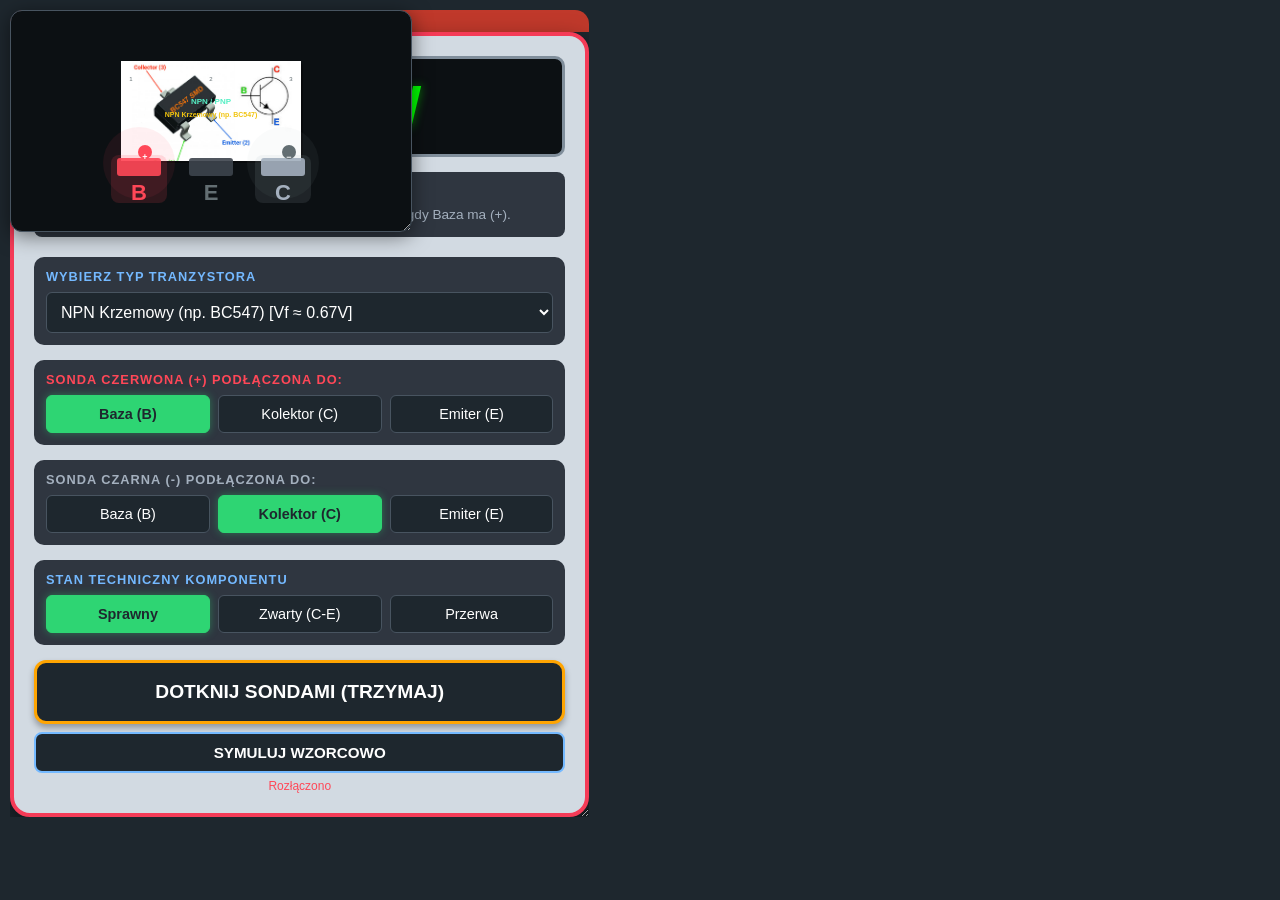
==== html/t6.html @ 1ccb3d2d "dodano obrazy lokalne dla pinoutu, serwowanie obrazow w WebServer, menu kolor paska w panelu zaawans" ====
<!DOCTYPE html>
<html lang="pl">
<head>
    <meta charset="UTF-8">
    <meta name="viewport" content="width=device-width, initial-scale=1.0">
    <title>Symulator Pomiaru Tranzystorów</title>
    <style>
        * {
            box-sizing: border-box;
            margin: 0;
            padding: 0;
            font-family: 'Segoe UI', Tahoma, Geneva, Verdana, sans-serif;
            -webkit-user-select: none; /* Blokuje zaznaczanie tekstu na telefonie */
            user-select: none;
        }

        #pinout-graphic svg { width: 100%; height: 100%; display: block; }

        body {
            background-color: #1e272e;
            color: #ffffff;
            min-height: 100vh;
            padding: 0;
            position: relative;
        }

        /* Obudowa multimetru dopasowana do ekranów mobilnych */
        .multimeter {
            background-color: #d2dae2;
            width: 100%;
            border-radius: 20px;
            padding: 20px;
            box-shadow: 0 10px 25px rgba(0,0,0,0.5);
            border: 4px solid #f53b57;
        }

        /* Ekran LCD */
        .lcd-display {
            background-color: #0c1013;
            border-radius: 10px;
            padding: 15px;
            text-align: center;
            margin-bottom: 15px;
            border: 3px solid #808e9b;
        }

        .lcd-value {
            font-family: monospace;
            font-size: 3.5rem;
            font-weight: bold;
            color: #00ff00;
            text-shadow: 0 0 10px rgba(0, 255, 0, 0.5);
            letter-spacing: 2px;
        }

        /* Opis i status */
        .status-box {
            text-align: center;
            margin-bottom: 20px;
            background-color: #2f3640;
            padding: 10px;
            border-radius: 8px;
            min-height: 65px;
        }

        .status-title {
            font-size: 1.1rem;
            font-weight: bold;
            color: #eccc68;
        }

        .status-desc {
            font-size: 0.85rem;
            color: #a4b0be;
            margin-top: 4px;
        }

        /* Sekcje kontrolne */
        .control-group {
            background-color: #2f3640;
            padding: 12px;
            border-radius: 10px;
            margin-bottom: 15px;
        }

        .group-title {
            font-size: 0.8rem;
            text-transform: uppercase;
            letter-spacing: 1px;
            color: #74b9ff;
            margin-bottom: 8px;
            font-weight: bold;
        }

        /* Kontrolki formularza */
        select {
            width: 100%;
            padding: 10px;
            border-radius: 6px;
            background-color: #1e272e;
            color: white;
            border: 1px solid #485460;
            font-size: 1rem;
            outline: none;
        }

        /* Przełączniki radiowe stylizowane na przyciski (Segmented Controls) */
        .radio-tile-group {
            display: flex;
            gap: 8px;
        }

        .radio-container {
            position: relative;
            flex: 1;
        }

        .radio-container input {
            position: absolute;
            opacity: 0;
            cursor: pointer;
        }

        .radio-label {
            display: block;
            text-align: center;
            background-color: #1e272e;
            padding: 10px 5px;
            border-radius: 6px;
            font-size: 0.9rem;
            cursor: pointer;
            border: 1px solid #485460;
            transition: all 0.2s;
        }

        .radio-container input:checked ~ .radio-label {
            background-color: #2ed573;
            color: #1e272e;
            font-weight: bold;
            border-color: #2ed573;
            box-shadow: 0 0 8px rgba(46, 213, 115, 0.4);
        }

        /* Przycisk dotykowy pomiaru */
        .btn-measure {
            width: 100%;
            padding: 18px;
            font-size: 1.2rem;
            font-weight: bold;
            text-transform: uppercase;
            color: white;
            background-color: #1e272e;
            border: 3px solid #ffa502;
            border-radius: 12px;
            cursor: pointer;
            box-shadow: 0 4px 6px rgba(0,0,0,0.3);
            transition: background 0.1s;
            touch-action: none; /* Blokuje zoomowanie przy przytrzymaniu na telefonie */
        }

        .btn-measure.active {
            background-color: #ff4757;
            border-color: #ff6b81;
            box-shadow: inset 0 4px 8px rgba(0,0,0,0.5);
        }
    </style>
</head>
<body>

<div id="pinout-graphic" style="position:absolute;background:#0c1013;border-radius:12px;padding:10px;border:1px solid #485460;display:flex;align-items:center;justify-content:center;resize:both;overflow:hidden;min-width:200px;min-height:120px;cursor:move;z-index:10;box-shadow:0 4px 20px rgba(0,0,0,0.5);"></div>


<div id="meter-container" style="position:absolute;resize:both;overflow:hidden;min-width:320px;min-height:420px;z-index:5;">
    <div id="meter-handle" style="cursor:move;background:#c0392b;color:white;font-size:0.75rem;font-weight:bold;padding:4px 10px;border-radius:14px 14px 0 0;text-align:center;user-select:none;">ZT-703S SYMULATOR — przeciągnij</div>
    <div class="multimeter" style="margin-top:0;">
    <div class="lcd-display">
        <div id="lcd" class="lcd-value">0.000 V</div>
    </div>

    <div class="status-box">
        <div id="status" class="status-title">Sondy odłączone</div>
        <div id="desc" class="status-desc">Wybierz parametry i naciśnij przycisk pomiaru.</div>
    </div>

    <div class="control-group">
        <div class="group-title">Wybierz typ tranzystora</div>
        <select id="transistor-type">
            <option value="npn_si">NPN Krzemowy (np. BC547) [Vf ≈ 0.67V]</option>
            <option value="pnp_si">PNP Krzemowy (np. BC557) [Vf ≈ 0.67V]</option>
            <option value="npn_ge">NPN Germanowy (Retro) [Vf ≈ 0.28V]</option>
            <option value="npn_darlington">Darlington (Wysokie Vf) [Vf ≈ 1.20V]</option>
            <option value="npn_mosfet">N-MOSFET Kanał N (np. IRF540)</option>
            <option value="pnp_mosfet">P-MOSFET Kanał P (np. IRF9540)</option>
            <option value="diode_si">Dioda krzemowa (np. 1N4148) [Vf ≈ 0.70V]</option>
            <option value="diode_schottky">Dioda Schottky'ego (np. BAT54) [Vf ≈ 0.30V]</option>
            <option value="diode_zener">Dioda Zenera (forward) [Vf ≈ 0.75V]</option>
            <option value="diode_led">LED czerwona [Vf ≈ 1.80V]</option>
        </select>
    </div>

    <div class="control-group">
        <div class="group-title" style="color: #ff4757;">Sonda Czerwona (+) podłączona do:</div>
        <div class="radio-tile-group">
            <div class="radio-container">
                <input type="radio" id="red-b" name="red_probe" value="B" checked>
                <label for="red-b" class="radio-label">Baza (B)</label>
            </div>
            <div class="radio-container">
                <input type="radio" id="red-c" name="red_probe" value="C">
                <label for="red-c" class="radio-label">Kolektor (C)</label>
            </div>
            <div class="radio-container" id="red-e-container">
                <input type="radio" id="red-e" name="red_probe" value="E">
                <label for="red-e" class="radio-label">Emiter (E)</label>
            </div>
        </div>
    </div>

    <div class="control-group">
        <div class="group-title" style="color: #a4b0be;">Sonda Czarna (-) podłączona do:</div>
        <div class="radio-tile-group">
            <div class="radio-container">
                <input type="radio" id="black-b" name="black_probe" value="B">
                <label for="black-b" class="radio-label">Baza (B)</label>
            </div>
            <div class="radio-container">
                <input type="radio" id="black-c" name="black_probe" value="C" checked>
                <label for="black-c" class="radio-label">Kolektor (C)</label>
            </div>
            <div class="radio-container" id="black-e-container">
                <input type="radio" id="black-e" name="black_probe" value="E">
                <label for="black-e" class="radio-label">Emiter (E)</label>
            </div>
        </div>
    </div>

    <div class="control-group">
        <div class="group-title">Stan techniczny komponentu</div>
        <div class="radio-tile-group">
            <div class="radio-container">
                <input type="radio" id="cond-good" name="condition" value="GOOD" checked>
                <label for="cond-good" class="radio-label">Sprawny</label>
            </div>
            <div class="radio-container">
                <input type="radio" id="cond-short" name="condition" value="SHORT">
                <label for="cond-short" class="radio-label" id="cond-short-label">Zwarty (C-E)</label>
            </div>
            <div class="radio-container">
                <input type="radio" id="cond-open" name="condition" value="OPEN">
                <label for="cond-open" class="radio-label">Przerwa</label>
            </div>
        </div>
    </div>

    <button id="btn-measure" class="btn-measure">Dotknij sondami (Trzymaj)</button>

    <button id="btn-simulate" style="width:100%;padding:10px;font-size:0.95rem;font-weight:bold;text-transform:uppercase;color:white;background-color:#1e272e;border:2px solid #74b9ff;border-radius:8px;cursor:pointer;margin-top:8px;transition:background 0.1s;">Symuluj wzorcowo</button>

    <div id="diode-indicator" style="display:none;align-items:center;gap:8px;margin-top:10px;padding:6px 10px;background:#0c1013;border-radius:6px;border:1px solid #2ed573;">
        <span style="width:10px;height:10px;border-radius:50%;background:#2ed573;box-shadow:0 0 6px #2ed573;"></span>
        <span style="font-size:0.8rem;color:#2ed573;font-weight:bold;">TRYB DIODE — dane z miernika</span>
    </div>
    <div id="sse-status" style="text-align:center;font-size:0.75rem;color:#a4b0be;margin-top:6px;">Łączenie z miernikiem...</div>
</div>
</div>

<script>
    // Baza danych dla złączy tranzystorów
    function cat(type) {
        if (type.startsWith('diode')) return 'diode';
        if (type.endsWith('mosfet')) return 'mosfet';
        return 'bjt';
    }

    const transistorDatabase = {
        npn_si: { be: 0.685, bc: 0.675, desc: "Standardowy krzemowy tranzystor NPN. Przewodzi, gdy Baza ma (+)." },
        pnp_si: { be: 0.685, bc: 0.675, desc: "Standardowy krzemowy tranzystor PNP. Przewodzi, gdy Baza ma (-)." },
        npn_ge: { be: 0.290, bc: 0.275, desc: "Tranzystor germanowy retro. Niskie napięcia przewodzenia złączy." },
        npn_darlington: { be: 1.250, bc: 0.710, desc: "Tranzystor Darlingtona. Posiada dwa złącza szeregowe na bazie." },
        npn_mosfet: { be: 0.000, bc: 0.000, body_diode: 0.720, desc: "N-kanałowy MOSFET. Dioda pasożytnicza D-S przewodzi przy D(+) S(-)." },
        pnp_mosfet: { be: 0.000, bc: 0.000, body_diode: 0.720, desc: "P-kanałowy MOSFET. Dioda pasożytnicza S-D przewodzi przy S(+) D(-)." },
        diode_si: { be: 0.700, bc: 0, desc: "Standardowa dioda krzemowa (1N4148, 1N4007). Przewodzi przy A(+) K(-)." },
        diode_schottky: { be: 0.300, bc: 0, desc: "Dioda Schottky'ego (BAT54). Niski Vf ≈ 0.3V. Szybkie przełączanie." },
        diode_zener: { be: 0.750, bc: 0, desc: "Dioda Zenera w kierunku przewodzenia. Vf podobny do standardowej diody." },
        diode_led: { be: 1.800, bc: 0, desc: "LED czerwona. Wyższy Vf ≈ 1.8V. Świeci przy przewodzeniu." }
    };

    // Referencje do elementów DOM
    const lcd = document.getElementById('lcd');
    const statusText = document.getElementById('status');
    const descText = document.getElementById('desc');
    const transistorSelect = document.getElementById('transistor-type');
    const btnMeasure = document.getElementById('btn-measure');
    let isConnected = false;
    let loopInterval = null;

    // Generatory SVG pinoutów SOT-23 (widok z góry) z podświetleniem sond
    function diodeSVG(redPin, blackPin, label, imgUrl) {
        var w = 380, h = 220;
        if (!imgUrl) imgUrl = 'images/diode_symbol.png';
        var svg = '<svg width="' + w + '" height="' + h + '" viewBox="0 0 ' + w + ' ' + h + '" xmlns="http://www.w3.org/2000/svg">' +
            // tło
            '<rect width="' + w + '" height="' + h + '" rx="8" fill="#1a1e24"/>' +
            // obrazek symbolu diody
            '<image href="' + imgUrl + '" x="40" y="5" width="300" height="150" preserveAspectRatio="xMidYMid meet"/>' +
            // nazwa komponentu nad obrazkiem
            '<text x="190" y="18" text-anchor="middle" fill="#f1c40f" font-size="7" font-family="sans-serif" font-weight="bold">' + (label || '') + '</text>' +
            // nóżki
            function() {
                var s = '';
                var pinX = [80, 190, 300];
                var pinW = 50, pinH = 18, pinY = 170;
                var vals = ['A', '', 'K'];
                var labels = ['A', '', 'K'];
                for (var i = 0; i < 3; i++) {
                    if (i === 1) {
                        s += '<rect x="' + (pinX[i] - 20) + '" y="' + (pinY + 10) + '" width="40" height="' + pinH + '" rx="2" fill="#2d3436" opacity="0.3"/>';
                        continue;
                    }
                    var px = pinX[i] - pinW / 2;
                    var label = labels[i];
                    var val = vals[i];
                    var isRed = val === redPin;
                    var isBlack = val === blackPin;
                    var leadColor = '#3d444d';
                    var labelColor = '#636e72';
                    var bgColor = 'transparent';
                    var glow = '';
                    if (isRed) {
                        leadColor = '#ff4757'; labelColor = '#ff4757'; bgColor = 'rgba(255,71,87,0.15)';
                        glow = '<circle cx="' + pinX[i] + '" cy="' + (pinY + 10) + '" r="36" fill="rgba(255,71,87,0.08)"/>';
                    } else if (isBlack) {
                        leadColor = '#a4b0be'; labelColor = '#a4b0be'; bgColor = 'rgba(164,176,190,0.12)';
                        glow = '<circle cx="' + pinX[i] + '" cy="' + (pinY + 10) + '" r="36" fill="rgba(164,176,190,0.06)"/>';
                    }
                    s += glow;
                    if (bgColor !== 'transparent') {
                        s += '<rect x="' + (px - 6) + '" y="' + (pinY - 3) + '" width="' + (pinW + 12) + '" height="' + (pinH + 30) + '" rx="8" fill="' + bgColor + '"/>';
                    }
                    s += '<rect x="' + px + '" y="' + pinY + '" width="' + pinW + '" height="' + pinH + '" rx="3" fill="' + leadColor + '" opacity="0.9"/>';
                    s += '<text x="' + pinX[i] + '" y="' + (pinY + pinH + 24) + '" text-anchor="middle" fill="' + labelColor + '" font-size="22" font-weight="bold" font-family="monospace">' + label + '</text>';
                    if (isRed) {
                        s += '<circle cx="' + (pinX[i] + pinW / 2 - 16) + '" cy="' + (pinY - 6) + '" r="7" fill="#ff4757"/>';
                        s += '<text x="' + (pinX[i] + pinW / 2 - 16) + '" y="' + (pinY + 2) + '" text-anchor="middle" fill="white" font-size="9" font-weight="bold">+</text>';
                    } else if (isBlack) {
                        s += '<circle cx="' + (pinX[i] + pinW / 2 - 16) + '" cy="' + (pinY - 6) + '" r="7" fill="#636e72"/>';
                        s += '<text x="' + (pinX[i] + pinW / 2 - 16) + '" y="' + (pinY + 2) + '" text-anchor="middle" fill="white" font-size="9" font-weight="bold">−</text>';
                    }
                }
                return s;
            }() +
            '</svg>';
        return svg;
    }

    function pinoutSVG(pins, subtitle, label, redPin, blackPin, imgUrl) {
        var w = 380, h = 200, bx = 100, by = 40, bw = 180, bh = 100;
        var svg = '<svg width="' + w + '" height="' + h + '" viewBox="0 0 ' + w + ' ' + h + '" xmlns="http://www.w3.org/2000/svg">' +
            // cień
            '<rect x="' + (bx + 2) + '" y="' + (by + 2) + '" width="' + bw + '" height="' + bh + '" rx="4" fill="rgba(0,0,0,0.35)"/>' +
            // korpus
            (!imgUrl
                ? '<rect x="' + bx + '" y="' + by + '" width="' + bw + '" height="' + bh + '" rx="4" fill="#1a1e24" stroke="#555f6d" stroke-width="1.5"/>' +
                  '<rect x="' + (bx + 4) + '" y="' + (by + 4) + '" width="' + (bw - 8) + '" height="' + 6 + '" rx="2" fill="#2d3436" opacity="0.5"/>' +
                  '<path d="M' + (bx + 6) + ' ' + (by + 2) + ' L' + (bx + 6) + ' ' + (by + 14) + '" stroke="#e17055" stroke-width="2.5" stroke-linecap="round" opacity="0.8"/>' +
                  '<circle cx="' + (bx + 12) + '" cy="' + (by + 12) + '" r="2.5" fill="#e17055" opacity="0.9"/>'
                : '<image href="' + imgUrl + '" x="' + bx + '" y="' + by + '" width="' + bw + '" height="' + bh + '" preserveAspectRatio="xMidYMid slice" style="border-radius:4px"/>'
            ) +
            // nadruk
            '<text x="' + (bx + bw / 2) + '" y="' + (by + 30) + '" text-anchor="middle" fill="#a4b0be" font-size="6.5" font-family="sans-serif" letter-spacing="1">' + (imgUrl ? '' : 'SOT-23') + '</text>' +
            '<text x="' + (bx + bw / 2) + '" y="' + (by + 43) + '" text-anchor="middle" fill="' + (subtitle.includes('MOS') ? '#74b9ff' : '#55efc4') + '" font-size="8" font-weight="bold" font-family="sans-serif">' + subtitle + '</text>' +
            // nazwa komponentu
            '<text x="' + (bx + bw / 2) + '" y="' + (by + 56) + '" text-anchor="middle" fill="#f1c40f" font-size="7" font-family="sans-serif" font-weight="bold">' + label + '</text>' +
            // numerki pinów na korpusie
            '<text x="' + (bx + 10) + '" y="' + (by + 20) + '" text-anchor="middle" fill="#636e72" font-size="6" font-family="sans-serif">1</text>' +
            '<text x="' + (bx + bw / 2) + '" y="' + (by + 20) + '" text-anchor="middle" fill="#636e72" font-size="6" font-family="sans-serif">2</text>' +
            '<text x="' + (bx + bw - 10) + '" y="' + (by + 20) + '" text-anchor="middle" fill="#636e72" font-size="6" font-family="sans-serif">3</text>';
        // nóżki
        var pinX = [bx + 18, bx + bw / 2, bx + bw - 18];
        var pinW = 44, pinH = 18, pinY = by + bh - 3;
        for (var i = 0; i < 3; i++) {
            var px = pinX[i] - pinW / 2;
            var isRed = pins[i] === redPin;
            var isBlack = pins[i] === blackPin;
            var leadColor = '#3d444d';
            var labelColor = '#636e72';
            var bgColor = 'transparent';
            var glow = '';
            if (isRed) {
                leadColor = '#ff4757';
                labelColor = '#ff4757';
                bgColor = 'rgba(255,71,87,0.15)';
                glow = '<circle cx="' + pinX[i] + '" cy="' + (pinY + 5) + '" r="36" fill="rgba(255,71,87,0.08)"/>';
            } else if (isBlack) {
                leadColor = '#a4b0be';
                labelColor = '#a4b0be';
                bgColor = 'rgba(164,176,190,0.12)';
                glow = '<circle cx="' + pinX[i] + '" cy="' + (pinY + 5) + '" r="36" fill="rgba(164,176,190,0.06)"/>';
            }
            svg += glow;
            if (bgColor !== 'transparent') {
                svg += '<rect x="' + (px - 6) + '" y="' + (pinY - 3) + '" width="' + (pinW + 12) + '" height="' + (pinH + 30) + '" rx="8" fill="' + bgColor + '"/>';
            }
            svg += '<rect x="' + px + '" y="' + pinY + '" width="' + pinW + '" height="' + pinH + '" rx="3" fill="' + leadColor + '" opacity="0.9"/>';
            svg += '<text x="' + pinX[i] + '" y="' + (pinY + pinH + 24) + '" text-anchor="middle" fill="' + labelColor + '" font-size="22" font-weight="bold" font-family="monospace">' + pins[i] + '</text>';
            if (isRed) {
                svg += '<circle cx="' + (pinX[i] + pinW / 2 - 16) + '" cy="' + (pinY - 6) + '" r="7" fill="#ff4757"/>';
                svg += '<text x="' + (pinX[i] + pinW / 2 - 16) + '" y="' + (pinY + 2) + '" text-anchor="middle" fill="white" font-size="9" font-weight="bold">+</text>';
            } else if (isBlack) {
                svg += '<circle cx="' + (pinX[i] + pinW / 2 - 16) + '" cy="' + (pinY - 6) + '" r="7" fill="#636e72"/>';
                svg += '<text x="' + (pinX[i] + pinW / 2 - 16) + '" y="' + (pinY + 2) + '" text-anchor="middle" fill="white" font-size="9" font-weight="bold">−</text>';
            }
        }
        svg += '</svg>';
        return svg;
    }

    function updatePinoutGraphic() {
        var type = transistorSelect.value;
        var el = document.getElementById('pinout-graphic');
        var c = cat(type);
        var redPin = getSelectedRadio('red_probe');
        var blackPin = getSelectedRadio('black_probe');
        var label = transistorSelect.options[transistorSelect.selectedIndex].text.split('[')[0].trim();
        if (c === 'diode') {
            var map = { B: 'A', C: 'K' };
            var imgUrls = {
                diode_schottky: 'images/schottky.png',
                diode_zener: 'images/zener.png',
                diode_led: 'images/led.jpg'
            };
            var diodeImgUrl = imgUrls[type];
            el.innerHTML = diodeSVG(map[redPin] || redPin, map[blackPin] || blackPin, label, diodeImgUrl);
        } else {
            var isMos = c === 'mosfet';
            var pins = isMos ? ['G', 'S', 'D'] : ['B', 'E', 'C'];
            var subtitle = isMos ? 'MOSFET' : 'NPN / PNP';
            // mapuj wartości radio (B/C/E) na nazwy pinów MOSFET (G/D/S)
            var mosMap = { B: 'G', C: 'D', E: 'S' };
            var mappedRed = isMos ? (mosMap[redPin] || redPin) : redPin;
            var mappedBlack = isMos ? (mosMap[blackPin] || blackPin) : blackPin;
            var imgUrl = null;
            if (type === 'npn_si') {
                imgUrl = 'images/bc547.jpg';
            } else if (type === 'pnp_si') {
                imgUrl = 'images/bc557.jpg';
            } else if (type === 'npn_mosfet') {
                imgUrl = 'images/nmos.jpeg';
            } else if (type === 'pnp_mosfet') {
                imgUrl = 'images/pmos.png';
            }
            el.innerHTML = pinoutSVG(pins, subtitle, label, mappedRed, mappedBlack, imgUrl);
        }
    }

    // Aktualizacja opisu, grafiki i etykiet sond przy zmianie typu
    function updateProbeLabels() {
        var c = cat(transistorSelect.value);
        var redLabels, blackLabels;
        var showThird = true;
        if (c === 'diode') {
            redLabels = ['Anoda (A)', 'Katoda (K)'];
            blackLabels = ['Anoda (A)', 'Katoda (K)'];
            showThird = false;
            document.getElementById('cond-short-label').textContent = 'Zwarty (A-K)';
            // reset trzeciego pinu jeśli był zaznaczony
            if (document.getElementById('red-e').checked) { document.getElementById('red-b').checked = true; }
            if (document.getElementById('black-e').checked) { document.getElementById('black-b').checked = true; }
        } else if (c === 'mosfet') {
            redLabels = ['Bramka (G)', 'Dren (D)', "Źródło (S)"];
            blackLabels = ['Bramka (G)', 'Dren (D)', "Źródło (S)"];
            document.getElementById('cond-short-label').textContent = 'Zwarty (D-S)';
        } else {
            redLabels = ['Baza (B)', 'Kolektor (C)', 'Emiter (E)'];
            blackLabels = ['Baza (B)', 'Kolektor (C)', 'Emiter (E)'];
            document.getElementById('cond-short-label').textContent = 'Zwarty (C-E)';
        }
        // pokaż/ukryj trzeci pin
        document.getElementById('red-e-container').style.display = showThird ? '' : 'none';
        document.getElementById('black-e-container').style.display = showThird ? '' : 'none';
        // ustaw etykiety
        document.querySelectorAll('input[name="red_probe"]').forEach(function(r, i) {
            if (i < redLabels.length) {
                document.querySelector('label[for="' + r.id + '"]').textContent = redLabels[i];
            }
        });
        document.querySelectorAll('input[name="black_probe"]').forEach(function(r, i) {
            if (i < blackLabels.length) {
                document.querySelector('label[for="' + r.id + '"]').textContent = blackLabels[i];
            }
        });
    }
    transistorSelect.addEventListener('change', () => {
        const type = transistorSelect.value;
        descText.innerText = transistorDatabase[type].desc;
        updatePinoutGraphic();
        updateProbeLabels();
        if (isConnected) calculateMeasurement();
    });

    // Śledzenie zmian w przełącznikach
    document.querySelectorAll('input[type=radio]').forEach(radio => {
        radio.addEventListener('change', () => {
            updatePinoutGraphic();
            if (isConnected) calculateMeasurement();
        });
    });

    function getSelectedRadio(name) {
        return document.querySelector(`input[name="${name}"]:checked`).value;
    }

    // Rdzeń obliczeniowy pomiaru tranzystora
    function calculateMeasurement() {
        const type = transistorSelect.value;
        const red = getSelectedRadio('red_probe');
        const black = getSelectedRadio('black_probe');
        const condition = getSelectedRadio('condition');
        const isDiode = type.startsWith('diode');
        const isNPN = type.startsWith('npn');
        const isMOSFET = type.endsWith('mosfet');

        // Błąd podłączenia pod ten sam pin
        if (red === black) {
            lcd.innerText = "0.000 V";
            statusText.innerText = "Sondy zwarte na tym samym pinie";
            statusText.style.color = "#ffa502";
            return;
        }

        // DIODA
        if (isDiode) {
            if (condition === "SHORT") {
                const noise = (Math.random() * (0.004 - 0.001) + 0.001).toFixed(3);
                lcd.innerText = noise + " V";
                statusText.innerText = "ZWARCIE ZŁĄCZA A-K";
                statusText.style.color = "#ff4757";
                return;
            }
            if (condition === "OPEN") {
                lcd.innerText = "OL";
                statusText.innerText = "PRZERWA W STRUKTURZE";
                statusText.style.color = "#ff4757";
                return;
            }
            // forward bias
            if (red === "B" && black === "C") {
                const noise = (Math.random() * (0.002 - (-0.002)) + (-0.002));
                const v = (transistorDatabase[type].be + noise).toFixed(3);
                lcd.innerText = v + " V";
                statusText.innerText = "Dioda przewodzi (A→K) OK";
                statusText.style.color = "#2ed573";
                return;
            }
            lcd.innerText = "OL";
            statusText.innerText = "Dioda zaporowo (OL)";
            statusText.style.color = "#ffffff";
            return;
        }

        // 1. Uszkodzenie: Zwarcie (Short) - najczęściej Kolektor-Emiter
        if (condition === "SHORT") {
            if ((red === "C" && black === "E") || (red === "E" && black === "C")) {
                const noise = (Math.random() * (0.004 - 0.001) + 0.001).toFixed(3);
                lcd.innerText = `${noise} V`;
                statusText.innerText = "Uszkodzenie: ZWARCIE ZŁĄCZA C-E";
                statusText.style.color = "#ff4757";
                return;
            }
        }

        // 2. Uszkodzenie: Przerwa (Open)
        if (condition === "OPEN") {
            lcd.innerText = "OL";
            statusText.innerText = "Uszkodzenie: PRZERWA W STRUKTURZE";
            statusText.style.color = "#ff4757";
            return;
        }

        // 3. Komponent sprawny
        if (condition === "GOOD") {
            
            if (isMOSFET) {
                const isNChannel = type.startsWith("npn");
                let isBodyDiodeForward = isNChannel ? (red === "C" && black === "E") : (red === "E" && black === "C");
                
                if (isBodyDiodeForward) {
                    const noise = (Math.random() * (0.002 - (-0.002)) + (-0.002));
                    const finalVoltage = (transistorDatabase[type].body_diode + noise).toFixed(3);
                    lcd.innerText = `${finalVoltage} V`;
                    statusText.innerText = "Dioda pasożytnicza: Przewodzenie (OK)";
                    statusText.style.color = "#2ed573";
                    return;
                }
                
                lcd.innerText = "OL";
                statusText.innerText = "Bramka izolowana / Kierunek zaporowy (OL)";
                statusText.style.color = "#ffffff";
                return;
            }
            
            let isForwardBE = isNPN ? (red === "B" && black === "E") : (red === "E" && black === "B");
            let isForwardBC = isNPN ? (red === "B" && black === "C") : (red === "C" && black === "B");

            const noise = (Math.random() * (0.002 - (-0.002)) + (-0.002));

            if (isForwardBE) {
                const finalVoltage = (transistorDatabase[type].be + noise).toFixed(3);
                lcd.innerText = `${finalVoltage} V`;
                statusText.innerText = "Złącze Baza-Emiter: Przewodzenie (OK)";
                statusText.style.color = "#2ed573";
                return;
            }

            if (isForwardBC) {
                const finalVoltage = (transistorDatabase[type].bc + noise).toFixed(3);
                lcd.innerText = `${finalVoltage} V`;
                statusText.innerText = "Złącze Baza-Kolektor: Przewodzenie (OK)";
                statusText.style.color = "#2ed573";
                return;
            }

            // Stan zaporowy lub brak przejścia na sprawnym tranzystorze (np. C-E)
            lcd.innerText = "OL";
            statusText.innerText = "Kierunek zaporowy / Brak przejścia (OL)";
            statusText.style.color = "#ffffff";
        }
    }

    // --- PRZYWRÓCONA ORYGINALNA OBSŁUGA ZDARZEŃ DOTYKOWYCH I MYSZY (Trzymaj, aby mierzyć) ---

    function startMeasurement(e) {
        e.preventDefault(); 
        if (isConnected) return;
        
        isConnected = true;
        btnMeasure.classList.add('active');
        btnMeasure.innerText = "Mierzę...";
        
        calculateMeasurement();
        loopInterval = setInterval(calculateMeasurement, 100);
    }

    function stopMeasurement() {
        if (!isConnected) return;
        
        isConnected = false;
        btnMeasure.classList.remove('active');
        btnMeasure.innerText = "Dotknij sondami (Trzymaj)";
        
        clearInterval(loopInterval);
        lcd.innerText = "0.000 V";
        statusText.innerText = "Sondy odłączone";
        statusText.style.color = "#ffffff";
    }

    // Obsługa dla komputerów (Myszka)
    btnMeasure.addEventListener('mousedown', startMeasurement);
    window.addEventListener('mouseup', stopMeasurement);

    // Obsługa dla smartfonów/tabletów (Dotyk) - Działa w Pydroid 3
    btnMeasure.addEventListener('touchstart', startMeasurement);
    window.addEventListener('touchend', stopMeasurement);

    // Przycisk symulacji wzorcowej
    const btnSimulate = document.getElementById('btn-simulate');
    let simActive = false;

    btnSimulate.addEventListener('click', function () {
        if (diodeMode) {
            simulateOnce();
        } else {
            startMeasurement(new Event('mousedown'));
            setTimeout(stopMeasurement, 400);
        }
    });

    let simHoldUntil = 0;

    function simulateOnce() {
        simActive = true;
        simHoldUntil = Date.now() + 2000;
        const type = transistorSelect.value;
        const red = getSelectedRadio('red_probe');
        const black = getSelectedRadio('black_probe');
        const condition = getSelectedRadio('condition');

        if (red === black) {
            lcd.innerText = '0.000 V';
            statusText.innerText = 'SYMULACJA: Sondy zwarte na tym samym pinie';
            statusText.style.color = '#ffa502';
            descText.innerText = 'Podłącz sondy do różnych pinów';
            simActive = false;
            return;
        }

        const isGood = condition === 'GOOD';
        const isDiode = type.startsWith('diode');
        const isNPN = type.startsWith('npn');
        const isMOSFET = type.endsWith('mosfet');

        // --- DIODA ---
        if (isDiode) {
            if (condition === 'SHORT') {
                const noise = (Math.random() * (0.004 - 0.001) + 0.001).toFixed(3);
                lcd.innerText = noise + ' V';
                statusText.innerText = 'SYMULACJA: ZWARCIE ZŁĄCZA A-K';
                statusText.style.color = '#ff4757';
                descText.innerText = 'Element USZKODZONY — zwarcie anoda-katoda';
                simActive = false;
                return;
            }
            if (condition === 'OPEN') {
                lcd.innerText = 'OL';
                statusText.innerText = 'SYMULACJA: PRZERWA W STRUKTURZE';
                statusText.style.color = '#ff4757';
                descText.innerText = 'Element USZKODZONY — brak przewodzenia w obie strony';
                simActive = false;
                return;
            }
            // forward bias: A+, K-
            if (red === 'B' && black === 'C') {
                const noise = (Math.random() * (0.002 - (-0.002)) + (-0.002));
                const v = (transistorDatabase[type].be + noise).toFixed(3);
                lcd.innerText = v + ' V';
                statusText.innerText = 'SYMULACJA: Dioda przewodzi (A→K)';
                statusText.style.color = '#2ed573';
                descText.innerText = isGood ? 'Element SPRAWNY — typowy Vf diody w kierunku przewodzenia' : 'Wynik jak dla sprawnego';
                simActive = false;
                return;
            }
            // reverse bias
            lcd.innerText = 'OL';
            statusText.innerText = 'SYMULACJA: Dioda zaporowo (OL)';
            statusText.style.color = '#ffffff';
            descText.innerText = 'Element SPRAWNY — brak przewodzenia w kierunku zaporowym';
            simActive = false;
            return;
        }

        if (condition === 'SHORT' && ((red === 'C' && black === 'E') || (red === 'E' && black === 'C'))) {
            const noise = (Math.random() * (0.004 - 0.001) + 0.001).toFixed(3);
            lcd.innerText = noise + ' V';
            statusText.innerText = 'SYMULACJA: ZWARCIE ZŁĄCZA C-E';
            statusText.style.color = '#ff4757';
            descText.innerText = 'Element USZKODZONY — zwarcie kolektor-emiter';
            simActive = false;
            return;
        }

        if (condition === 'OPEN') {
            lcd.innerText = 'OL';
            statusText.innerText = 'SYMULACJA: PRZERWA W STRUKTURZE';
            statusText.style.color = '#ff4757';
            descText.innerText = 'Element USZKODZONY — brak przewodzenia na wszystkich złączach';
            simActive = false;
            return;
        }

        if (isMOSFET) {
            const isNChannel = type.startsWith('npn');
            const isBodyDiodeForward = isNChannel ? (red === 'C' && black === 'E') : (red === 'E' && black === 'C');
            if (isBodyDiodeForward) {
                const noise = (Math.random() * (0.002 - (-0.002)) + (-0.002));
                const finalVoltage = (transistorDatabase[type].body_diode + noise).toFixed(3);
                lcd.innerText = finalVoltage + ' V';
                statusText.innerText = 'SYMULACJA: Dioda pasożytnicza — Przewodzenie (OK)';
                statusText.style.color = '#2ed573';
                descText.innerText = 'Element SPRAWNY — dioda wewnętrzna MOSFET przewodzi';
                simActive = false;
                return;
            }
            lcd.innerText = 'OL';
            statusText.innerText = 'SYMULACJA: Bramka izolowana (OL)';
            statusText.style.color = '#ffffff';
            descText.innerText = 'Element SPRAWNY — bramka izolowana, kierunek zaporowy';
            simActive = false;
            return;
        }

        const isForwardBE = isNPN ? (red === 'B' && black === 'E') : (red === 'E' && black === 'B');
        const isForwardBC = isNPN ? (red === 'B' && black === 'C') : (red === 'C' && black === 'B');
        const noise = (Math.random() * (0.002 - (-0.002)) + (-0.002));

        if (isForwardBE) {
            const v = (transistorDatabase[type].be + noise).toFixed(3);
            lcd.innerText = v + ' V';
            statusText.innerText = 'SYMULACJA: Złącze B-E — Przewodzenie (OK)';
            statusText.style.color = '#2ed573';
            descText.innerText = isGood ? 'Element SPRAWNY — typowy Vf złącza baza-emiter' : 'Wynik jak dla sprawnego — ustaw stan na Zwarty/Przerwa by zasymulować uszkodzenie';
            simActive = false;
            return;
        }

        if (isForwardBC) {
            const v = (transistorDatabase[type].bc + noise).toFixed(3);
            lcd.innerText = v + ' V';
            statusText.innerText = 'SYMULACJA: Złącze B-C — Przewodzenie (OK)';
            statusText.style.color = '#2ed573';
            descText.innerText = isGood ? 'Element SPRAWNY — typowy Vf złącza baza-kolektor' : 'Wynik jak dla sprawnego — ustaw stan na Zwarty/Przerwa by zasymulować uszkodzenie';
            simActive = false;
            return;
        }

        lcd.innerText = 'OL';
        statusText.innerText = 'SYMULACJA: Kierunek zaporowy (OL)';
        statusText.style.color = '#ffffff';
        descText.innerText = 'Element SPRAWNY — brak przewodzenia w tym kierunku';
        simActive = false;
    }

    // Ustawienie pierwszego opisu, grafiki i etykiet
    descText.innerText = transistorDatabase[transistorSelect.value].desc;
    updatePinoutGraphic();
    updateProbeLabels();

    // --- Połączenie SSE z rzeczywistym miernikiem (tryb DIODE) ---
    let diodeMode = false;
    let es = null;
    let lastRealValue = null;

    function showDiodeStatus() {
        if (diodeMode) {
            document.getElementById('diode-indicator').style.display = 'flex';
        } else {
            document.getElementById('diode-indicator').style.display = 'none';
        }
    }

    function connectSSE() {
        if (es) { es.close(); }
        es = new EventSource('/measure');
        es.onopen = function () {
            document.getElementById('sse-status').textContent = 'Połączono z miernikiem';
            document.getElementById('sse-status').style.color = '#2ed573';
        };
        es.onmessage = function (e) {
            try {
                var d = JSON.parse(e.data);
                var isDiode = d.Mode1 === 'DIODE';
                if (isDiode !== diodeMode) {
                    diodeMode = isDiode;
                    showDiodeStatus();
                }
                if (diodeMode) {
                    if (Date.now() < simHoldUntil) return;
                    var val = parseFloat(d.Value);
                    if (!isNaN(val)) {
                        lastRealValue = val;
                        if (val < 0.001) {
                            lcd.innerText = 'OL';
                            statusText.innerText = 'Tryb DIODE — brak przewodzenia (OL)';
                            statusText.style.color = '#ffffff';
                            descText.innerText = 'Sondy rozwarte — brak mierzonego elementu';
                        } else {
                            lcd.innerText = val.toFixed(3) + ' V';
                            statusText.innerText = 'Tryb DIODE — pomiar rzeczywisty';
                            statusText.style.color = '#2ed573';
                            if (val < 0.01) {
                                descText.innerText = 'Sondy rozwarte lub zwarcie';
                            } else if (val < 0.4) {
                                descText.innerText = 'Bardzo niskie napięcie — możliwe zwarcie';
                            } else if (val < 0.9) {
                                descText.innerText = 'Złącze przewodzi — typowy Vf dla krzemu';
                            } else if (val < 1.5) {
                                descText.innerText = 'Wysokie Vf — możliwy Darlington lub LED';
                            } else {
                                descText.innerText = 'Bardzo wysokie Vf — dioda LED?';
                            }
                        }
                    } else if (d.Label === 'OL') {
                        lcd.innerText = 'OL';
                        statusText.innerText = 'Tryb DIODE — brak przewodzenia (OL)';
                        statusText.style.color = '#ffffff';
                        descText.innerText = 'Sondy rozwarte lub kierunek zaporowy';
                    }
                }
            } catch (err) { }
        };
        es.onerror = function () {
            document.getElementById('sse-status').textContent = 'Rozłączono';
            document.getElementById('sse-status').style.color = '#ff4757';
            diodeMode = false;
            showDiodeStatus();
            es.close();
            es = null;
            setTimeout(connectSSE, 3000);
        };
    }

    connectSSE();

    // --- Przeciąganie i skalowanie okienek ---
    function makeDraggable(el, handle) {
        if (!el) return;
        var key = el.id + '_pos';
        var saved = localStorage.getItem(key);
        if (saved) {
            try {
                var p = JSON.parse(saved);
                if (p.x !== undefined) el.style.left = p.x + 'px';
                if (p.y !== undefined) el.style.top = p.y + 'px';
            } catch(e) {}
        } else {
            el.style.left = '10px';
            el.style.top = '10px';
        }
        var offX = 0, offY = 0, dragging = false, startX = 0, startY = 0;
        var h = handle || el;
        h.addEventListener('mousedown', function(e) {
            dragging = true;
            offX = e.clientX - el.offsetLeft;
            offY = e.clientY - el.offsetTop;
            startX = e.clientX;
            startY = e.clientY;
            h.style.cursor = 'grabbing';
        });
        document.addEventListener('mousemove', function(e) {
            if (!dragging) return;
            if (Math.abs(e.clientX - startX) < 5 && Math.abs(e.clientY - startY) < 5) return;
            el.style.left = (e.clientX - offX) + 'px';
            el.style.top = (e.clientY - offY) + 'px';
        });
        document.addEventListener('mouseup', function() {
            if (!dragging) return;
            dragging = false;
            h.style.cursor = '';
            localStorage.setItem(key, JSON.stringify({
                x: el.offsetLeft, y: el.offsetTop
            }));
        });
        var timer;
        function saveSize() {
            clearTimeout(timer);
            timer = setTimeout(function() {
                localStorage.setItem(key, JSON.stringify({
                    x: el.offsetLeft, y: el.offsetTop
                }));
            }, 500);
        }
        if (window.ResizeObserver) {
            new ResizeObserver(saveSize).observe(el);
        }
    }

    makeDraggable(document.getElementById('pinout-graphic'));
    makeDraggable(document.getElementById('meter-container'), document.getElementById('meter-handle'));

    // Podwójne kliknięcie — powiększenie grafiki pinoutu (wykrywane ręcznie, by uniknąć konfliktów)
    (function() {
        var pg = document.getElementById('pinout-graphic');
        var lastClick = 0;
        pg.addEventListener('click', function(e) {
            var now = Date.now();
            if (now - lastClick < 350) {
                var zoomed = this.dataset.zoomed === 'true';
                if (zoomed) {
                    this.style.width = this.dataset.origW || '380px';
                    this.style.height = this.dataset.origH || '220px';
                    this.dataset.zoomed = 'false';
                    this.style.borderColor = '#485460';
                } else {
                    this.dataset.origW = this.style.width || this.offsetWidth + 'px';
                    this.dataset.origH = this.style.height || this.offsetHeight + 'px';
                    this.style.width = (window.innerWidth * 0.7) + 'px';
                    this.style.height = (window.innerHeight * 0.7) + 'px';
                    this.dataset.zoomed = 'true';
                    this.style.borderColor = '#f1c40f';
                }
                lastClick = 0;
            } else {
                lastClick = now;
            }
        });
    })();
</script>

</body>
</html>
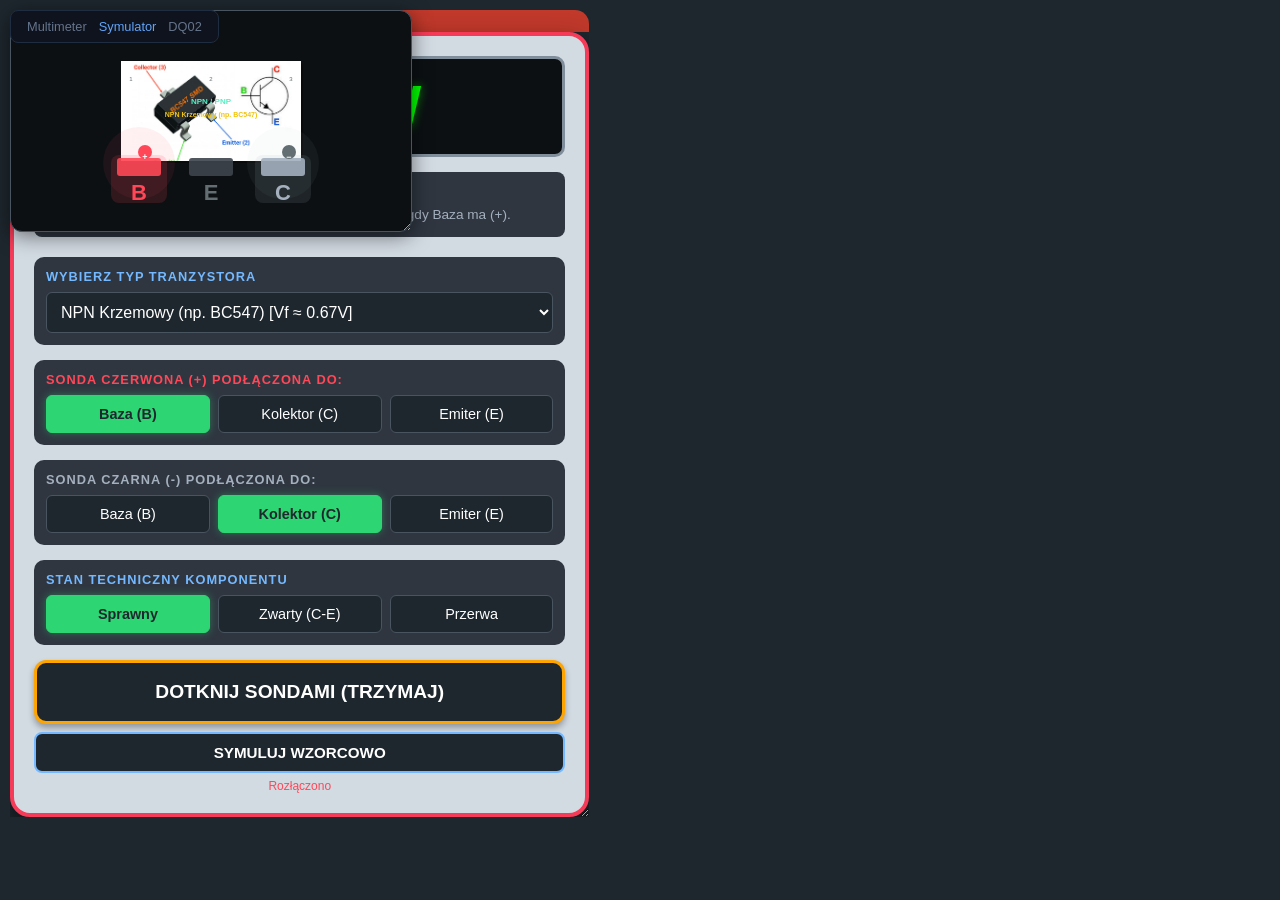
==== commit 23c3e675: "DQ02: naprawiono wyswietlanie Bias (0.0V/0.5V) i Model (SER/PAR/AUTO); SafeParseDouble zamiast doubl" ====
--- a/html/t6.html
+++ b/html/t6.html
@@ -166,6 +166,12 @@
     </style>
 </head>
 <body>
+
+<div style="position:absolute;top:10px;left:10px;z-index:20;display:flex;gap:12px;font-size:0.8rem;background:#0f131e;padding:8px 16px;border-radius:8px;border:1px solid #1e2d42;">
+    <a href="index.htm" style="color:#64748b;text-decoration:none;">Multimeter</a>
+    <a href="t6.html" style="color:#60a5fa;text-decoration:none;">Symulator</a>
+    <a href="dq02.html" style="color:#64748b;text-decoration:none;">DQ02</a>
+</div>
 
 <div id="pinout-graphic" style="position:absolute;background:#0c1013;border-radius:12px;padding:10px;border:1px solid #485460;display:flex;align-items:center;justify-content:center;resize:both;overflow:hidden;min-width:200px;min-height:120px;cursor:move;z-index:10;box-shadow:0 4px 20px rgba(0,0,0,0.5);"></div>
 
@@ -974,6 +980,5 @@
         });
     })();
 </script>
-
 </body>
 </html>
